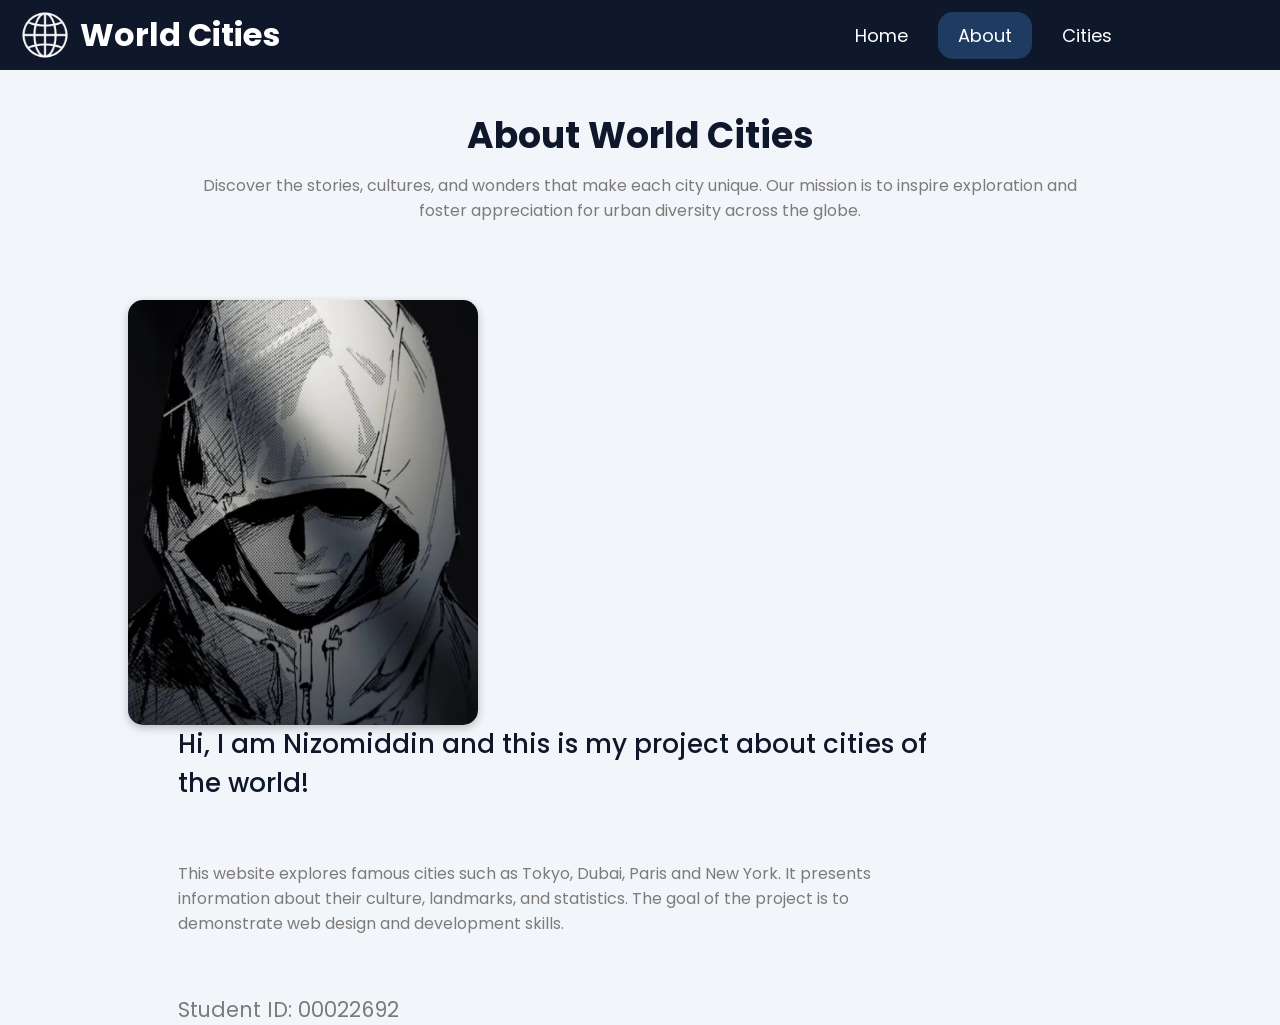
==== about.html @ b1dde5ee "Add files via upload" ====
<!DOCTYPE html>
<html lang="en">
<head>
    <meta charset="UTF-8">
    <meta name="viewport" content="width=device-width, initial-scale=1.0">
    <link rel="stylesheet" href="about.css">
    <link rel="preconnect" href="https://fonts.googleapis.com">
    <link rel="preconnect" href="https://fonts.gstatic.com" crossorigin>
    <link href="https://fonts.googleapis.com/css2?family=Poppins:wght@400;500;600;700&display=swap" rel="stylesheet">
    <title>About</title>
</head>
<body>
    <header>
        <div>
            <img src="images/Main logo.png" alt="logo">
            <h1 id="logo">World Cities</h1>
        </div>
        <nav>
            <ul>
                <li><a href="index.html">Home</a></li>
                <li><a id="active" href="about.html">About</a></li>
                <li class="drop-li"><a href="#">Cities
                     <ul class="drop-ul">
                        <li class="drop-li-li"><a href="tokyo.html" class="drop-a">Tokyo</a></li>
                        <li class="drop-li-li"><a href="paris.html" class="drop-a">Paris</a></li>
                        <li class="drop-li-li"><a href="dubai.html" class="drop-a">Dubai</a></li>
                        <li class="drop-li-li"><a href="newyork.html" class="drop-a">New york</a></li>
                    </ul>
                </a></li>
            </ul>
        </nav>
    </header>
    <section class="title-section">
        <div class="title-info">
            <h2 class="title">About World Cities</h2>
            <p class="title-des">Discover the stories, cultures, and wonders that make each city unique. Our mission is to inspire exploration and foster appreciation for urban diversity across the globe.</p>
        </div>
    </section>
    <section class="hero-section">
        <div class="hero-img-div">
            <img src="images/About - main image.png" alt="imgage" class="hero-img">
        </div>
        <div class="hero-info">
            <h1 class="hero-title">Hi, I am Nizomiddin and this is my project about cities of the world!</h1>
            <p class="hero-des">This website explores famous cities such as Tokyo, Dubai, Paris and New York. It presents information about their culture, landmarks, and statistics. The goal of the project is to demonstrate web design and development skills.</p>
            <p class="hero-id">Student ID: 00022692</p>
        </div>
    </section>
</body>
</html>
---- about.css ----
*{
    padding: 0;
    margin: 0;
    box-sizing: border-box;
    text-decoration: none;
    list-style-type: none;
    font-family: 'Poppins';
}
body{
    background-color: #F2F6FA;
}
header{
    background-color: #0F172B;
    height: 70px;
    color: white; 
    display: flex;  
    justify-content: space-between;
    align-items: center;
}
#logo{
    cursor: pointer;
}
header > div > img{
    height: 50px;
    width: 50px;
}
header > nav {
    width: 300px;
    margin-right: 150px;
}
header > nav > ul {
    display: flex;
    justify-content: space-between;
}
header > div{
    width: 300px;
    display: flex;
    justify-content: center;
    align-items: center;
    gap: 10px;
}
header > nav > ul > li > a{
    display: block;
    padding: 10px 20px;
    font-size: 18px;
    color: white;
    border-radius: 15px;
    margin: 0 5px;
    transition: all 300ms;
}
header > nav > ul > li > a:hover{
    background-color: #314158;
}
#active{
    background-color: #203b61;
}
.drop-ul{
    position: absolute;
    display: none;
}
.drop-li:hover .drop-ul{
    display: block;
}
.drop-a{
    display: block;
    padding: 5px 20px;
    margin: 0 5px;
    color: black;
    font-weight: 500;
    border-radius: 10px;
}
.drop-a:hover{
    background-color: #314158;
    color: white;
}
.title-section{
    margin-top: 20px;
    width: 100%;
    height: 150px;
    display: flex;
    align-items: center;
    justify-content: center;
}
.title-info{
    width: 900px;
    text-align: center;
}
.title{
    margin-bottom:10px;
    font-size: 36px;
    color: #0F172B;
}
.title-des{
    color: #7E7A79;
}
.hero-section{
    width: 80%;
    margin: 60px auto;
}
.hero-img-div{
    width: 350px;
    height: 425px;
    float: left;
    border-radius: 15px;
    box-shadow: rgba(0, 0, 0, 0.24) 0px 3px 8px;
}
.hero-img{
   height: 425px;
   width: 350px;
   float: left;
   border-radius: 15px;
}
.hero-info{
    float: left;
    margin-left: 50px;
    width: 750px;
    height: 300px;
    display: flex;
    flex-direction: column;
    justify-content: space-between;
}
.hero-title{
    color: #0F172B;
    font-size: 26px;
    font-weight: 500;
}
.hero-des{
    color: #7E7A79;
    
}
.hero-id{
    color: #7E7A79;
    font-size: 1.3em;
}
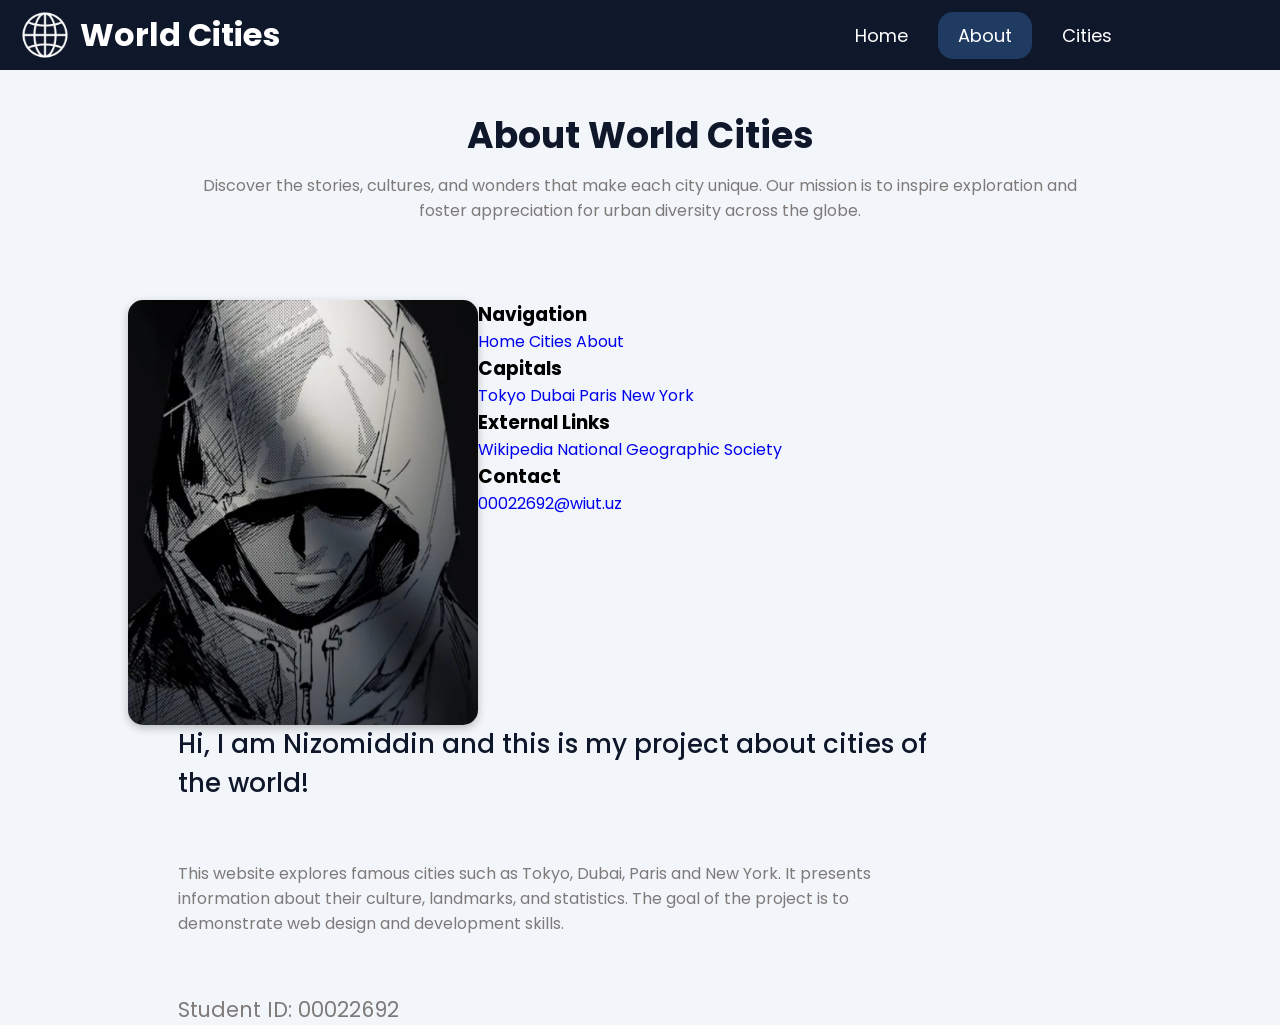
==== commit 3d342f7d: "Update about.html" ====
--- a/about.html
+++ b/about.html
@@ -46,5 +46,31 @@
             <p class="hero-id">Student ID: 00022692</p>
         </div>
     </section>
+    <footer class="footer">
+        <div class="footer-container">
+            <div class="footer-column">
+                <h3>Navigation</h3>
+                <a href="index.html">Home</a>
+                <a href="#">Cities</a>
+                <a href="about.html">About</a>
+                </div>
+            <div class="footer-column">
+                <h3>Capitals</h3>
+                <a href="tokyo.html">Tokyo</a>
+                <a href="dubai.html">Dubai</a>
+                <a href="paris.html">Paris</a>
+                <a href="newyork.html">New York</a>
+            </div>
+            <div class="footer-column">
+                <h3>External Links</h3>
+                <a href="https://www.wikipedia.org" target="_blank">Wikipedia</a>
+                <a href="https://www.nationalgeographic.com" target="_blank">National Geographic Society</a>
+            </div>
+            <div class="footer-column">
+                <h3>Contact</h3>
+                <a href="mailto:00022692@wiut.uz">00022692@wiut.uz</a>
+            </div>
+        </div>
+    </footer>
 </body>
-</html>+</html>
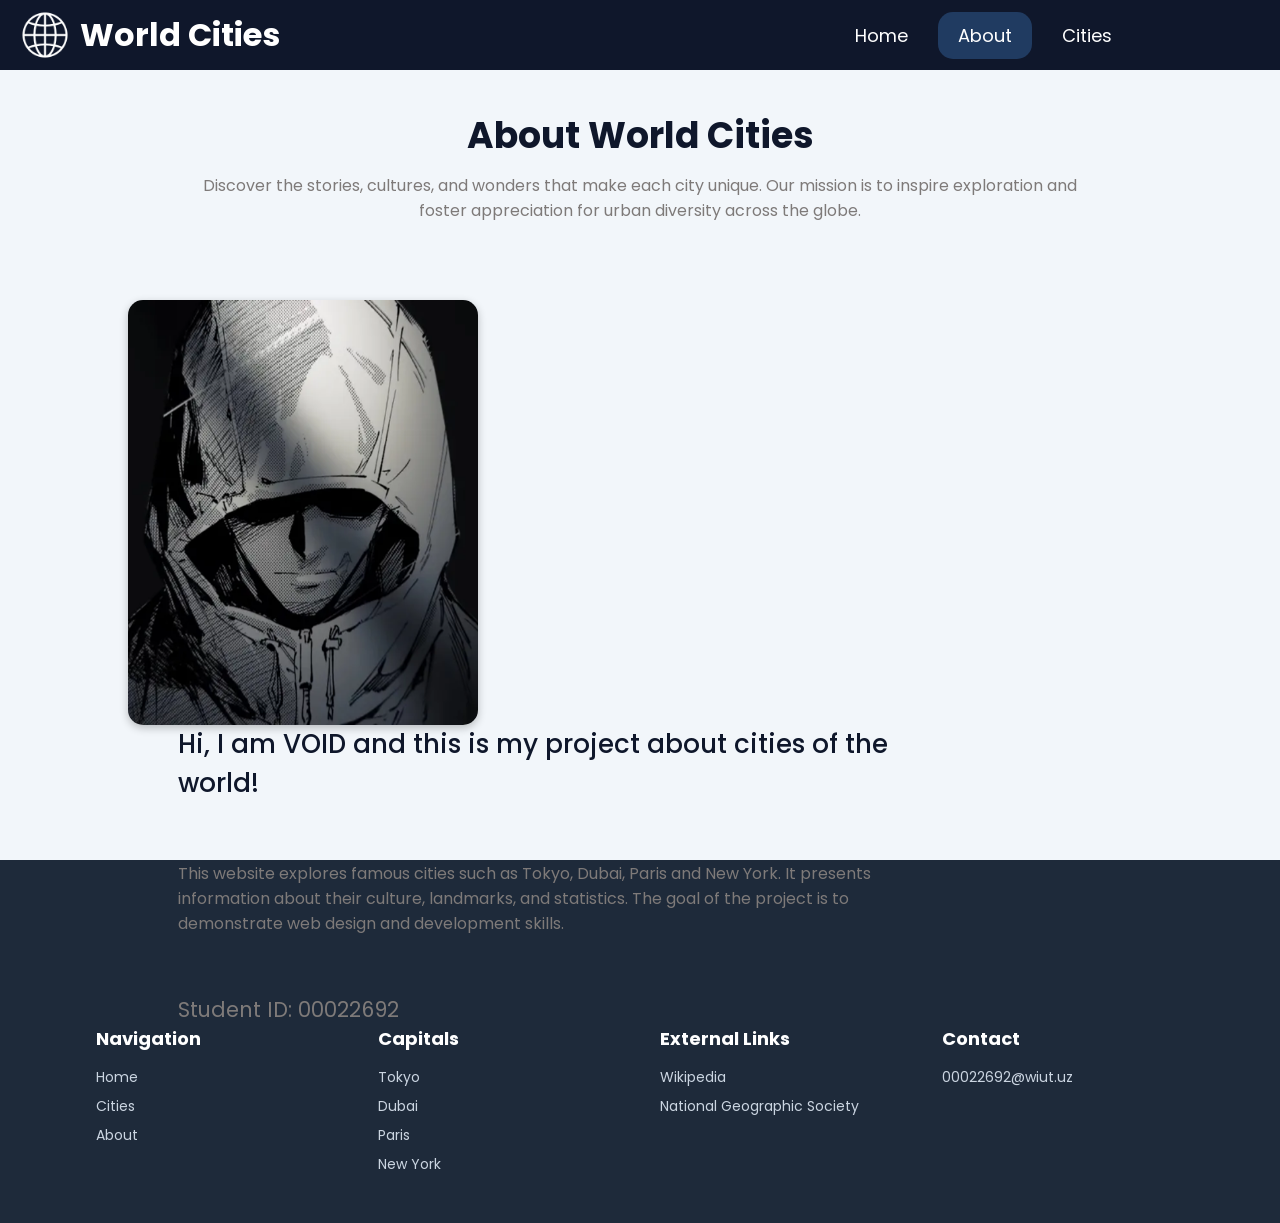
==== commit 9ba49465: "Update about.html" ====
--- a/about.html
+++ b/about.html
@@ -41,7 +41,7 @@
             <img src="images/About - main image.png" alt="imgage" class="hero-img">
         </div>
         <div class="hero-info">
-            <h1 class="hero-title">Hi, I am Nizomiddin and this is my project about cities of the world!</h1>
+            <h1 class="hero-title">Hi, I am VOID and this is my project about cities of the world!</h1>
             <p class="hero-des">This website explores famous cities such as Tokyo, Dubai, Paris and New York. It presents information about their culture, landmarks, and statistics. The goal of the project is to demonstrate web design and development skills.</p>
             <p class="hero-id">Student ID: 00022692</p>
         </div>
--- a/about.css
+++ b/about.css
@@ -96,6 +96,7 @@
 .hero-section{
     width: 80%;
     margin: 60px auto;
+    height: 500px;
 }
 .hero-img-div{
     width: 350px;
@@ -131,4 +132,32 @@
 .hero-id{
     color: #7E7A79;
     font-size: 1.3em;
-}+}
+.footer{
+    background: #1e2a3a;
+    color: white;
+    padding: 40px 0;
+}
+.footer-container{
+    width: 85%;
+    margin: auto;
+    display: grid;
+    grid-template-columns: repeat(4, 1fr);
+    gap: 40px;
+}
+.footer-column h3{
+    margin-bottom: 15px;
+    font-size: 18px;
+}
+.footer-column a{
+    display: block;
+    color: #cbd5e1;
+    text-decoration: none;
+    margin-bottom: 8px;
+    font-size: 14px;
+    transition: 0.3s;
+}
+.footer-column a:hover{
+    color: white;
+}
+
